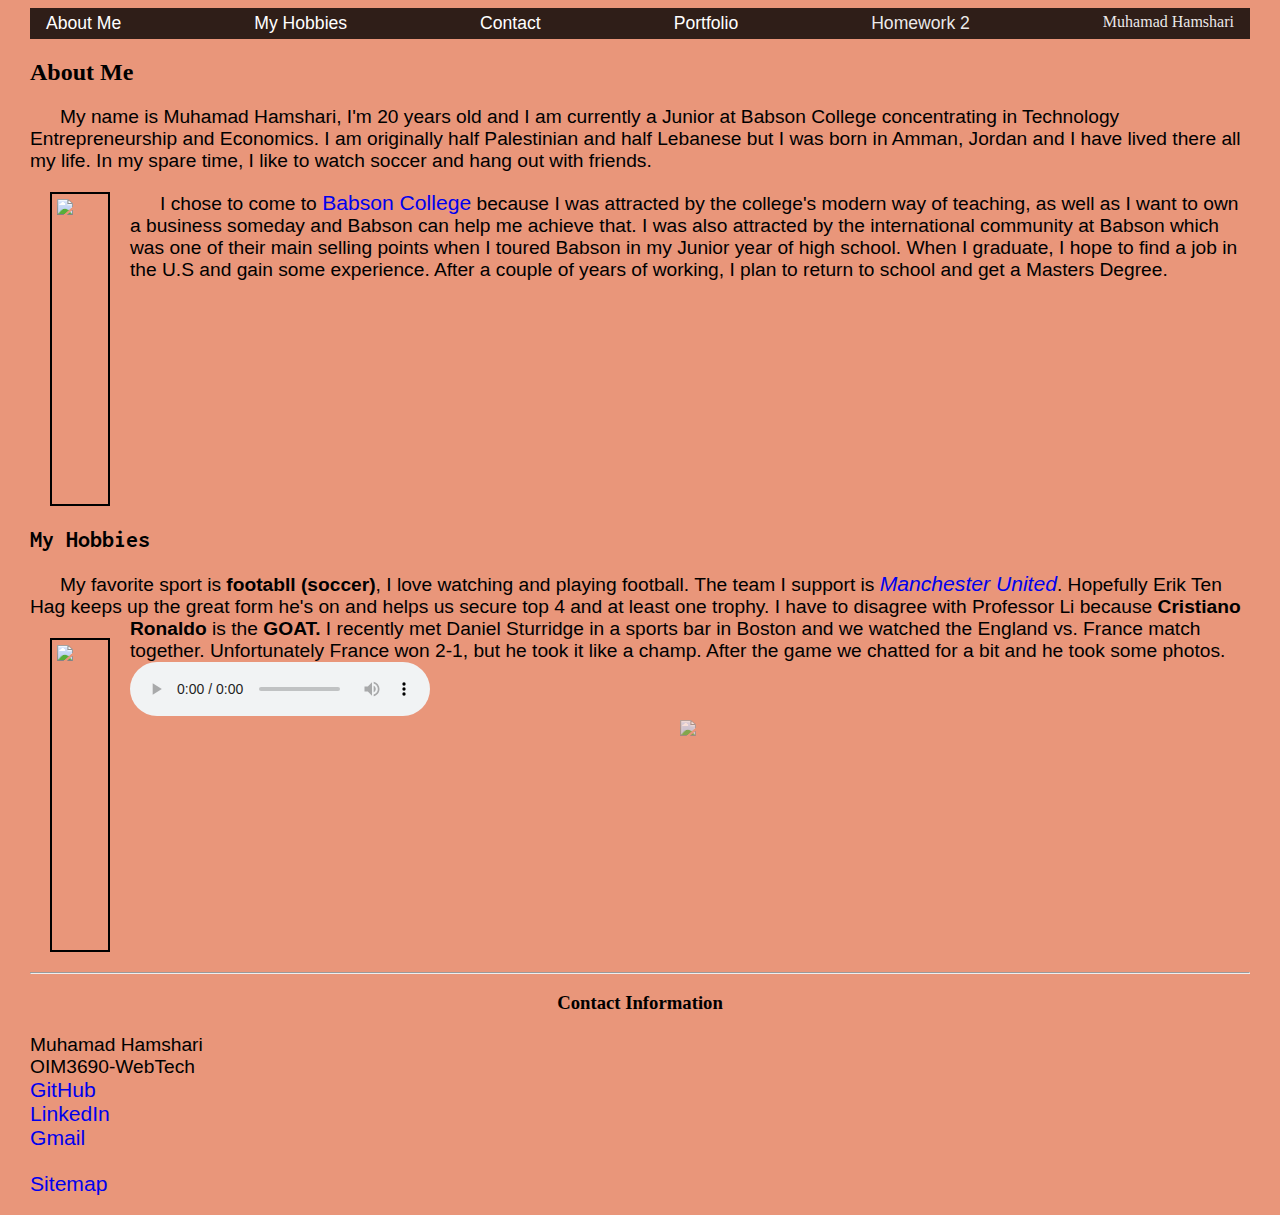
==== index.html @ 8e0de504 "Create index.html" ====
<!DOCTYPE html>
<html lang="en">
  <head>
    <meta charset="UTF-8" />
    <meta http-equiv="X-UA-Compatible" content="IE=edge" />
    <meta name="viewport" content="width=device-width, initial-scale=1.0" />
    <link
      rel="stylesheet"
      href="https://fonts.googleapis.com/css?family=Inconsolata"
    />
    <title>Homework 1</title>

    <style>
      img.A {
        float: left;
        border-style: solid;
        border-width: 2px;
        border-color: black;
        padding-top: 5px;
        padding-right: 5px;
        padding-left: 5px;
        padding-bottom: 5px;
        margin-top: 20px;
        margin-right: 20px;
        margin-bottom: 20px;
        margin-left: 20px;
      }
      body {
        background-image: url("Images/white-background.jpg");
        background-color: darksalmon;
        margin-left: 30px;
        margin-right: 30px;
      }
      /*got clear: left; from w3schools*/
      #hobbies {
        clear: left;
      }
      img#mufc {
        position: absolute;
        left: 660px;
        top: 700px;
        margin-top: 20px;
        margin-right: 20px;
        margin-bottom: 20px;
        margin-left: 20px;
        /*I used w3shcools again and found this interesting css property called "Opacity" which lets your control the transparency of the image*/
        opacity: 0.7;
      }
      hr {
        clear: left;
      }
      h1 {
        text-align: center;
        font-family: serif;
      }
      h2#hh {
        font-family: Inconsolata;
      }
      h3 {
        text-align: center;
        font-family: cursive;
      }
      p.all {
        font-family: Arial, Helvetica, sans-serif;
        font-size: 1.2em;
        text-indent: 30px;
      }
      p#B {
        font-family: Arial, Helvetica, sans-serif;
        font-size: 1.2em;
      }
      a {
        text-decoration: none;
        font-size: 1.1em;
        font-family: Arial, Helvetica, sans-serif;
      }
      a.nav {
        color: white;
      }
      .flex-nav-bar {
        background-color: rgba(0, 0, 0, 0.8);
        display: flex;
        flex-direction: row;
        justify-content: space-between;
        color: rgba(255, 255, 255, 0.92);
        padding: 5px 16px;
      }
      /*learned hover from w3schools*/
      a:hover.nav {
        /*color: rgba(255, 255, 255, 0.92);*/
        background-color: transparent;
        text-decoration: none;
      }
      /*learned dropdown styling from w3schools*/
      ul {
        list-style-type: none;
        margin: 0;
        padding: 0;
        overflow: hidden;
        background-color: #38444d;
      }

      li {
        float: left;
      }

      li.dropdown {
        display: inline-block;
      }

      .dropdown-content {
        display: none;
        position: absolute;
        background-color: coral;
        min-width: 160px;
        /*learned box shadow from w3schools*/
        box-shadow: 0px 8px 16px 0px rgba(0, 0, 0, 0.2);
        z-index: 1;
      }

      .dropdown-content a {
        color: black;
        padding: 10px 12px;
        text-decoration: none;
        display: block;
        text-align: left;
      }

      .dropdown-content a:hover {
        background-color: #f1f1f1;
      }

      .dropdown:hover .dropdown-content {
        display: block;
        /*this helps display the dropdown menu*/
      }
      .dropbtn {
        color: rgba(255, 255, 255, 0.92);
        background-color: transparent;
        text-decoration: none;
      }
    </style>
  </head>
  <body>
    <!--Learned how to link and highlight subheadings through a youtube video "https://www.youtube.com/watch?v=DbUeJXfhWOg"-->
    <div class="flex-nav-bar">
      <div class="flex-item-aboutme">
        <a
          href="http://127.0.0.1:5500/index.html#:~:text=Portfolio-,About%20Me,-My%20name%20is"
          title="Go to About Me section"
          class="nav"
          >About Me</a
        >
      </div>
      <div class="flex-item-myhobbied">
        <a
          href="http://127.0.0.1:5500/index.html#:~:text=a%20Masters%20Degree.-,My%20Hobbies,-My%20favorite%20sport"
          title="Go to My Hobbies Section"
          class="nav"
          >My Hobbies</a
        >
      </div>
      <div class="flex-item-contact">
        <a
          href="http://127.0.0.1:5500/index.html#:~:text=took%20some%20photos.-,Contact%20Information,-Muhamad%20Hamshari%0AOIM3690"
          title="Go to Contact section"
          class="nav"
          >Contact</a
        >
      </div>
      <div class="flex-item-portfolio">
        <a
          href="http://127.0.0.1:5500/index.html#:~:text=GitHub%0ALinkedIn%0AGmail-,Sitemap"
          title="Go to Portfolio Section"
          class="nav"
          >Portfolio</a
        >
      </div>
      <!--learned drop down menu feature from w3schools-->
      <li class="dropdown">
        <a href="javascript:void(0)" class="dropbtn">Homework 2</a>
        <div class="dropdown-content">
          <a href="hw2-1.html" class="nav">AirPods Table</a>
          <a href="hw2-2.html" class="nav">AirPods Grid Table</a>
          <a href="hw2-3.html" class="nav">Feedback Form</a>
          <a href="hw2-4.html" class="nav">Apple Nav Bar</a>
        </div>
      </li>
      <div class="flex-item-me">Muhamad Hamshari</div>
    </div>

    <h2 id="about-me">About Me</h2>
    <p class="all">
      My name is Muhamad Hamshari, I'm 20 years old and I am currently a Junior
      at Babson College concentrating in Technology Entrepreneurship and
      Economics. I am originally half Palestinian and half Lebanese but I was
      born in Amman, Jordan and I have lived there all my life. In my spare
      time, I like to watch soccer and hang out with friends.
      <br />
      <img src="Images/Selfie.JPG" height="300" class="A" />
    </p>
    <p class="all">
      I chose to come to
      <a href="https://www.babson.edu/">Babson College</a> because I was
      attracted by the college's modern way of teaching, as well as I want to
      own a business someday and Babson can help me achieve that. I was also
      attracted by the international community at Babson which was one of their
      main selling points when I toured Babson in my Junior year of high school.
      When I graduate, I hope to find a job in the U.S and gain some experience.
      After a couple of years of working, I plan to return to school and get a
      Masters Degree.
    </p>
    <div id="hobbies">
      <h2 id="hh">My Hobbies</h2>
      <p class="all">
        My favorite sport is <strong>footabll (soccer)</strong>, I love watching
        and playing football. The team I support is
        <em><a href="https://www.manutd.com/">Manchester United</a></em
        >. Hopefully Erik Ten Hag keeps up the great form he's on and helps us
        secure top 4 and at least one trophy. I have to disagree with Professor
        Li because <strong>Cristiano Ronaldo</strong> is the
        <strong>GOAT.</strong>
        <img src="Images/DS-photo.jpg" height="300" class="A" />I recently met
        Daniel Sturridge in a sports bar in Boston and we watched the England
        vs. France match together. Unfortunately France won 2-1, but he took it
        like a champ. After the game we chatted for a bit and he took some
        photos.
        <br />
        <img src="Images/manutd-logo.png" height="200" id="mufc" />
        <!--I added an audio clip of Manchester United's theme song by reading about it in W3Schools, I created a new folder titles "Audio" then linked it to the page similarly to how you link an image-->
        <audio src="Audio/Glory Glory Man United karaoke.mp3" controls></audio>
      </p>
      <hr />
    </div>
    <h3>Contact Information</h3>
    <p id="B">
      Muhamad Hamshari
      <br />
      OIM3690-WebTech
      <br />
      <a href="https://github.com/MuhamadHamshari">GitHub</a>
      <br />
      <a href="www.linkedin.com/in/muhamad-hamshari-9357b0232">LinkedIn</a>
      <br />
      <!--got mailto from w3schools-->
      <a href="mailto:mhamshari1@babson.edu">Gmail</a>
      <br />
      <br />
      <a href="sitemap.html">Sitemap</a>
    </p>
  </body>
</html>
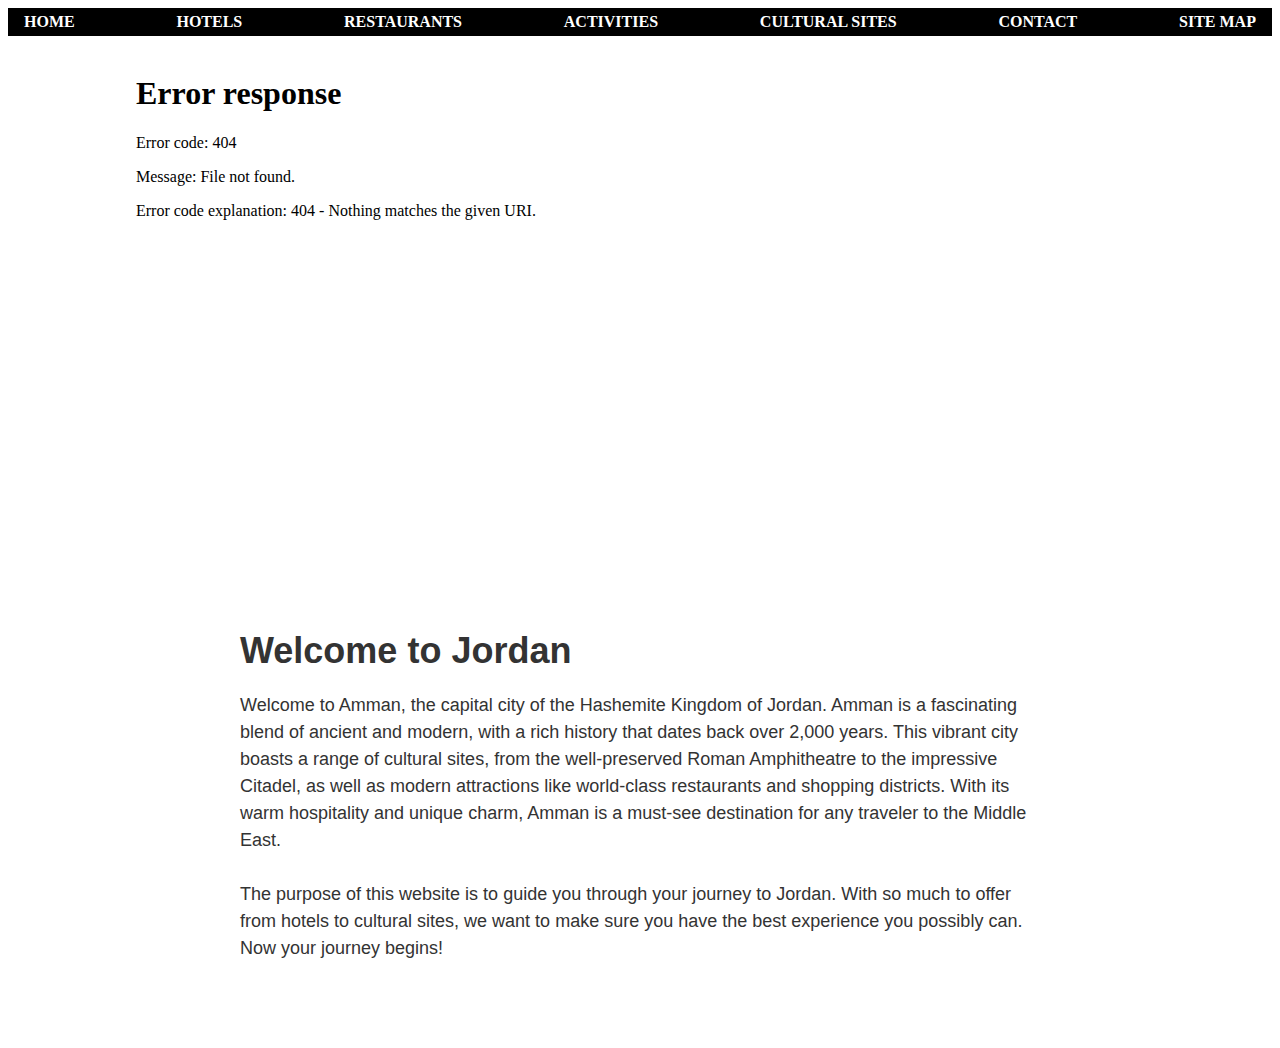
==== commit b36f582e: "First Version" ====
--- a/index.html
+++ b/index.html
@@ -4,249 +4,117 @@
     <meta charset="UTF-8" />
     <meta http-equiv="X-UA-Compatible" content="IE=edge" />
     <meta name="viewport" content="width=device-width, initial-scale=1.0" />
-    <link
-      rel="stylesheet"
-      href="https://fonts.googleapis.com/css?family=Inconsolata"
-    />
-    <title>Homework 1</title>
-
+    <title>Home Page</title>
     <style>
-      img.A {
-        float: left;
-        border-style: solid;
-        border-width: 2px;
-        border-color: black;
-        padding-top: 5px;
-        padding-right: 5px;
-        padding-left: 5px;
-        padding-bottom: 5px;
-        margin-top: 20px;
-        margin-right: 20px;
-        margin-bottom: 20px;
-        margin-left: 20px;
-      }
-      body {
-        background-image: url("Images/white-background.jpg");
-        background-color: darksalmon;
-        margin-left: 30px;
-        margin-right: 30px;
-      }
-      /*got clear: left; from w3schools*/
-      #hobbies {
-        clear: left;
-      }
-      img#mufc {
-        position: absolute;
-        left: 660px;
-        top: 700px;
-        margin-top: 20px;
-        margin-right: 20px;
-        margin-bottom: 20px;
-        margin-left: 20px;
-        /*I used w3shcools again and found this interesting css property called "Opacity" which lets your control the transparency of the image*/
-        opacity: 0.7;
-      }
-      hr {
-        clear: left;
-      }
-      h1 {
-        text-align: center;
-        font-family: serif;
-      }
-      h2#hh {
-        font-family: Inconsolata;
-      }
-      h3 {
-        text-align: center;
-        font-family: cursive;
-      }
-      p.all {
-        font-family: Arial, Helvetica, sans-serif;
-        font-size: 1.2em;
-        text-indent: 30px;
-      }
-      p#B {
-        font-family: Arial, Helvetica, sans-serif;
-        font-size: 1.2em;
-      }
-      a {
-        text-decoration: none;
-        font-size: 1.1em;
-        font-family: Arial, Helvetica, sans-serif;
-      }
-      a.nav {
-        color: white;
-      }
       .flex-nav-bar {
-        background-color: rgba(0, 0, 0, 0.8);
+        background-color: black;
+        color: rgba(255, 255, 255, 0.92);
         display: flex;
-        flex-direction: row;
         justify-content: space-between;
-        color: rgba(255, 255, 255, 0.92);
         padding: 5px 16px;
-      }
-      /*learned hover from w3schools*/
-      a:hover.nav {
-        /*color: rgba(255, 255, 255, 0.92);*/
-        background-color: transparent;
-        text-decoration: none;
-      }
-      /*learned dropdown styling from w3schools*/
-      ul {
-        list-style-type: none;
-        margin: 0;
-        padding: 0;
-        overflow: hidden;
-        background-color: #38444d;
+        animation-name: colorChange;
+        animation-duration: 10s;
+        animation-iteration-count: infinite;
       }
 
-      li {
-        float: left;
+      @keyframes colorChange {
+        0% {
+          background-color: black;
+        }
+        50% {
+          background-color: green;
+        }
+        100% {
+          background-color: red;
+        }
       }
 
-      li.dropdown {
-        display: inline-block;
+      .flex-nav-bar a {
+        color: white;
+        font-weight: bold;
+        text-decoration: none;
+        text-transform: uppercase;
+      }
+      #amman-home {
+        position: fixed;
+        right: 0;
+        bottom: auto;
+        min-width: 100%;
+        min-height: 80%;
+      }
+      #sitemap {
+        align-items: center;
+        position: fixed;
+        bottom: 0;
+      }
+      .content {
+        max-width: 800px;
+        margin: 0 auto;
+        padding: 40px;
+        font-family: Arial, sans-serif;
+        color: #333;
+        background-color: #fff;
       }
 
-      .dropdown-content {
-        display: none;
-        position: absolute;
-        background-color: coral;
-        min-width: 160px;
-        /*learned box shadow from w3schools*/
-        box-shadow: 0px 8px 16px 0px rgba(0, 0, 0, 0.2);
-        z-index: 1;
+      .content h1 {
+        font-size: 36px;
+        font-weight: bold;
+        margin-bottom: 20px;
       }
 
-      .dropdown-content a {
-        color: black;
-        padding: 10px 12px;
-        text-decoration: none;
+      .content p {
+        font-size: 18px;
+        line-height: 1.5;
+        margin-bottom: 20px;
+      }
+      iframe {
+        width: 80vw;
+        height: 40vw;
         display: block;
-        text-align: left;
-      }
-
-      .dropdown-content a:hover {
-        background-color: #f1f1f1;
-      }
-
-      .dropdown:hover .dropdown-content {
-        display: block;
-        /*this helps display the dropdown menu*/
-      }
-      .dropbtn {
-        color: rgba(255, 255, 255, 0.92);
-        background-color: transparent;
-        text-decoration: none;
+        margin: auto;
       }
     </style>
   </head>
   <body>
-    <!--Learned how to link and highlight subheadings through a youtube video "https://www.youtube.com/watch?v=DbUeJXfhWOg"-->
     <div class="flex-nav-bar">
-      <div class="flex-item-aboutme">
-        <a
-          href="http://127.0.0.1:5500/index.html#:~:text=Portfolio-,About%20Me,-My%20name%20is"
-          title="Go to About Me section"
-          class="nav"
-          >About Me</a
-        >
+      <div class="flex-item-home"><a href="index.html">Home</a></div>
+      <div class="flex-item-hotel"><a href="hotel.html">Hotels</a></div>
+      <div class="flex-item-restaurant">
+        <a href="restaurant.html">Restaurants</a>
       </div>
-      <div class="flex-item-myhobbied">
-        <a
-          href="http://127.0.0.1:5500/index.html#:~:text=a%20Masters%20Degree.-,My%20Hobbies,-My%20favorite%20sport"
-          title="Go to My Hobbies Section"
-          class="nav"
-          >My Hobbies</a
-        >
+      <div class="flex-item-activities">
+        <a href="activ.html">Activities</a>
       </div>
-      <div class="flex-item-contact">
-        <a
-          href="http://127.0.0.1:5500/index.html#:~:text=took%20some%20photos.-,Contact%20Information,-Muhamad%20Hamshari%0AOIM3690"
-          title="Go to Contact section"
-          class="nav"
-          >Contact</a
-        >
-      </div>
-      <div class="flex-item-portfolio">
-        <a
-          href="http://127.0.0.1:5500/index.html#:~:text=GitHub%0ALinkedIn%0AGmail-,Sitemap"
-          title="Go to Portfolio Section"
-          class="nav"
-          >Portfolio</a
-        >
-      </div>
-      <!--learned drop down menu feature from w3schools-->
-      <li class="dropdown">
-        <a href="javascript:void(0)" class="dropbtn">Homework 2</a>
-        <div class="dropdown-content">
-          <a href="hw2-1.html" class="nav">AirPods Table</a>
-          <a href="hw2-2.html" class="nav">AirPods Grid Table</a>
-          <a href="hw2-3.html" class="nav">Feedback Form</a>
-          <a href="hw2-4.html" class="nav">Apple Nav Bar</a>
-        </div>
-      </li>
-      <div class="flex-item-me">Muhamad Hamshari</div>
+      <div class="flex-item-sites"><a href="sites.html">Cultural Sites</a></div>
+      <div class="flex-item-contact"><a href="contact.html">Contact</a></div>
+      <div class="flex-item-sitemap"><a href="sitemap.html">Site Map</a></div>
     </div>
-
-    <h2 id="about-me">About Me</h2>
-    <p class="all">
-      My name is Muhamad Hamshari, I'm 20 years old and I am currently a Junior
-      at Babson College concentrating in Technology Entrepreneurship and
-      Economics. I am originally half Palestinian and half Lebanese but I was
-      born in Amman, Jordan and I have lived there all my life. In my spare
-      time, I like to watch soccer and hang out with friends.
-      <br />
-      <img src="Images/Selfie.JPG" height="300" class="A" />
-    </p>
-    <p class="all">
-      I chose to come to
-      <a href="https://www.babson.edu/">Babson College</a> because I was
-      attracted by the college's modern way of teaching, as well as I want to
-      own a business someday and Babson can help me achieve that. I was also
-      attracted by the international community at Babson which was one of their
-      main selling points when I toured Babson in my Junior year of high school.
-      When I graduate, I hope to find a job in the U.S and gain some experience.
-      After a couple of years of working, I plan to return to school and get a
-      Masters Degree.
-    </p>
-    <div id="hobbies">
-      <h2 id="hh">My Hobbies</h2>
-      <p class="all">
-        My favorite sport is <strong>footabll (soccer)</strong>, I love watching
-        and playing football. The team I support is
-        <em><a href="https://www.manutd.com/">Manchester United</a></em
-        >. Hopefully Erik Ten Hag keeps up the great form he's on and helps us
-        secure top 4 and at least one trophy. I have to disagree with Professor
-        Li because <strong>Cristiano Ronaldo</strong> is the
-        <strong>GOAT.</strong>
-        <img src="Images/DS-photo.jpg" height="300" class="A" />I recently met
-        Daniel Sturridge in a sports bar in Boston and we watched the England
-        vs. France match together. Unfortunately France won 2-1, but he took it
-        like a champ. After the game we chatted for a bit and he took some
-        photos.
+    <div>
+      <br>
+      <iframe src="video/amman.mp4" frameborder="0" title="Amman"></iframe>
+      <!--<video autoplay muted loop id="amman-home">
+        <source src="video/amman.mp4" type="video/mp4" />
+      </video>-->
+    </div>
+    <div class="content">
+      <h1>Welcome to Jordan</h1>
+      <p>
+        Welcome to Amman, the capital city of the Hashemite Kingdom of Jordan.
+        Amman is a fascinating blend of ancient and modern, with a rich history
+        that dates back over 2,000 years. This vibrant city boasts a range of
+        cultural sites, from the well-preserved Roman Amphitheatre to the
+        impressive Citadel, as well as modern attractions like world-class
+        restaurants and shopping districts. With its warm hospitality and unique
+        charm, Amman is a must-see destination for any traveler to the Middle
+        East.
         <br />
-        <img src="Images/manutd-logo.png" height="200" id="mufc" />
-        <!--I added an audio clip of Manchester United's theme song by reading about it in W3Schools, I created a new folder titles "Audio" then linked it to the page similarly to how you link an image-->
-        <audio src="Audio/Glory Glory Man United karaoke.mp3" controls></audio>
+        <br />
+        The purpose of this website is to guide you through your journey to
+        Jordan. With so much to offer from hotels to cultural sites, we want to
+        make sure you have the best experience you possibly can. Now your
+        journey begins!
       </p>
-      <hr />
     </div>
-    <h3>Contact Information</h3>
-    <p id="B">
-      Muhamad Hamshari
-      <br />
-      OIM3690-WebTech
-      <br />
-      <a href="https://github.com/MuhamadHamshari">GitHub</a>
-      <br />
-      <a href="www.linkedin.com/in/muhamad-hamshari-9357b0232">LinkedIn</a>
-      <br />
-      <!--got mailto from w3schools-->
-      <a href="mailto:mhamshari1@babson.edu">Gmail</a>
-      <br />
-      <br />
-      <a href="sitemap.html">Sitemap</a>
-    </p>
+    <br />
   </body>
 </html>
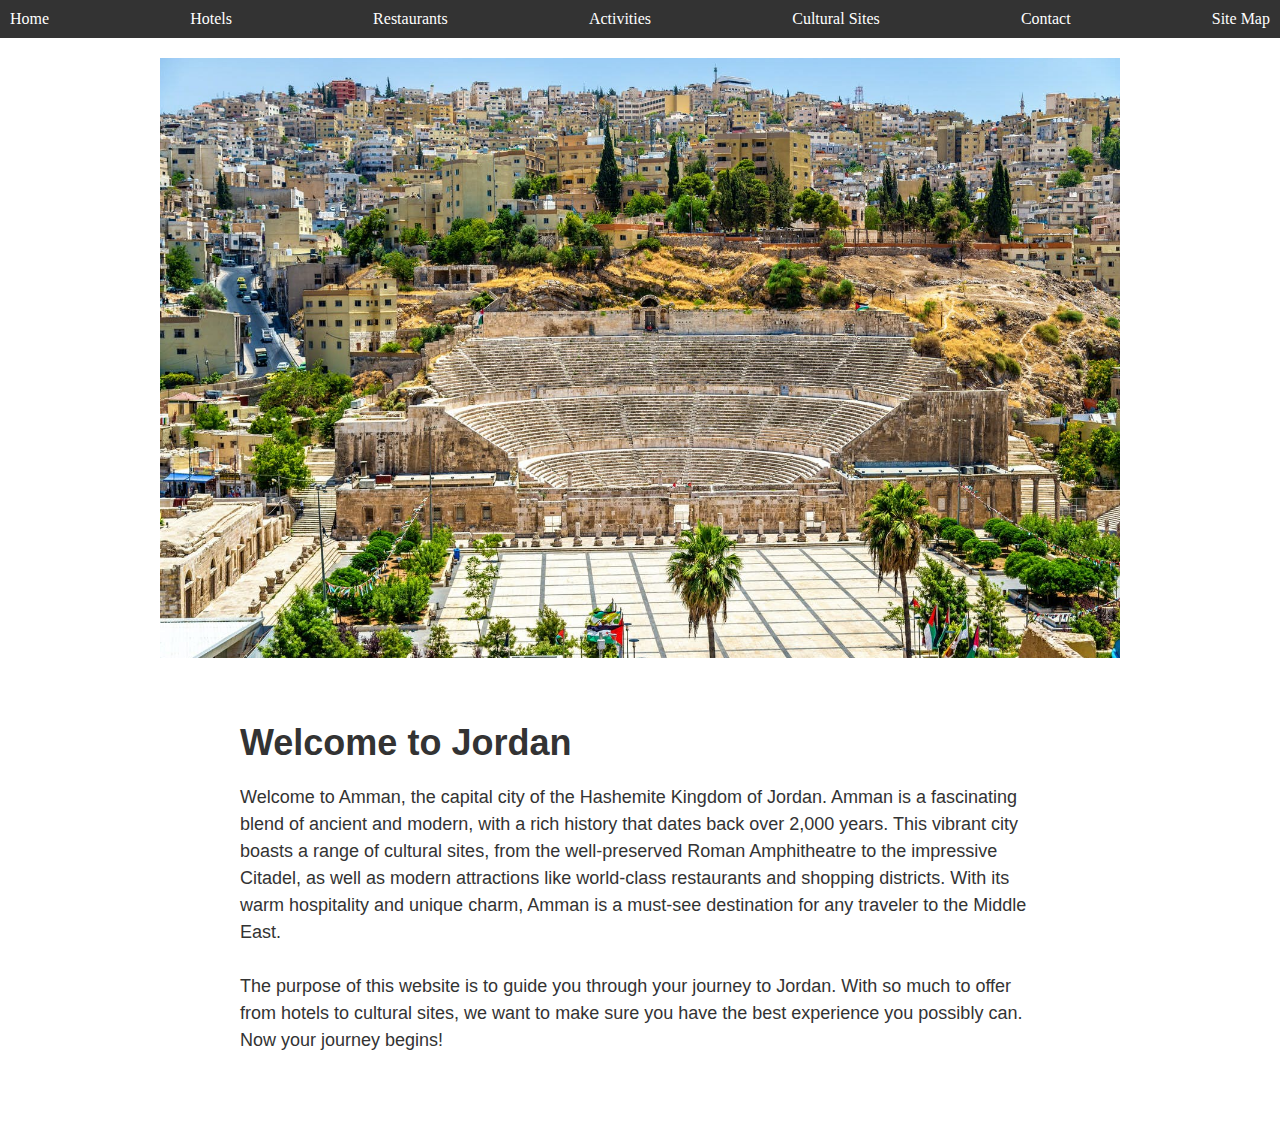
==== commit 45058c64: "Final Project" ====
--- a/index.html
+++ b/index.html
@@ -7,33 +7,19 @@
     <title>Home Page</title>
     <style>
       .flex-nav-bar {
-        background-color: black;
-        color: rgba(255, 255, 255, 0.92);
+        background-color: #333;
+        color: white;
         display: flex;
+        flex-direction: row;
         justify-content: space-between;
-        padding: 5px 16px;
-        animation-name: colorChange;
-        animation-duration: 10s;
-        animation-iteration-count: infinite;
+        padding: 10px;
       }
-
-      @keyframes colorChange {
-        0% {
-          background-color: black;
-        }
-        50% {
-          background-color: green;
-        }
-        100% {
-          background-color: red;
-        }
-      }
-
       .flex-nav-bar a {
         color: white;
-        font-weight: bold;
         text-decoration: none;
-        text-transform: uppercase;
+      }
+      .flex-nav-bar a:hover {
+        color: #ffc107;
       }
       #amman-home {
         position: fixed;
@@ -73,15 +59,76 @@
         display: block;
         margin: auto;
       }
+      body {
+        margin: 0;
+        padding: 0;
+      }
+      li.dropdown {
+        display: inline-block;
+      }
+
+      .dropdown-content {
+        display: none;
+        position: absolute;
+        background-color: coral;
+        min-width: 160px;
+        box-shadow: 0px 8px 16px 0px rgba(0, 0, 0, 0.2);
+        z-index: 1;
+      }
+
+      .dropdown-content a {
+        color: black;
+        padding: 10px 12px;
+        text-decoration: none;
+        display: block;
+        text-align: left;
+      }
+
+      .dropdown-content a:hover {
+        background-color: #f1f1f1;
+      }
+
+      .dropdown:hover .dropdown-content {
+        display: block;
+      }
+      .dropbtn {
+        color: rgba(255, 255, 255, 0.92);
+        background-color: transparent;
+        text-decoration: none;
+      }
+      #slide-show {
+        max-width: 80%;
+        margin-left: 10%;
+      }
+      .slide-show-container {
+        width: 1200px;
+        height: 600px;
+        margin: auto;
+        padding-top: 20px;
+      }
+      .slide-show-container img {
+        width: 100%;
+        height: 100%;
+        object-fit: cover;
+      }
     </style>
   </head>
   <body>
     <div class="flex-nav-bar">
       <div class="flex-item-home"><a href="index.html">Home</a></div>
       <div class="flex-item-hotel"><a href="hotel.html">Hotels</a></div>
-      <div class="flex-item-restaurant">
-        <a href="restaurant.html">Restaurants</a>
-      </div>
+      <li class="dropdown">
+        <a href="restaurant.html" class="dropbtn">Restaurants</a>
+        <div class="dropdown-content">
+          <a href="resturant-fakhreldin.html" class="nav">Fakhreldin</a>
+          <a href="resturant-wildjordan.html" class="nav">Wild Jordan</a>
+          <a href="resturant-sufra.html" class="nav">Sufra</a>
+          <a href="resturant-shams.html" class="nav">Shams El Balad</a>
+          <a href="resturant-hashem.html" class="nav">Hashem</a>
+          <a href="resturant-habiba.html" class="nav">Habibah</a>
+        </div>
+      </li>
+
       <div class="flex-item-activities">
         <a href="activ.html">Activities</a>
       </div>
@@ -89,12 +136,8 @@
       <div class="flex-item-contact"><a href="contact.html">Contact</a></div>
       <div class="flex-item-sitemap"><a href="sitemap.html">Site Map</a></div>
     </div>
-    <div>
-      <br>
-      <iframe src="video/amman.mp4" frameborder="0" title="Amman"></iframe>
-      <!--<video autoplay muted loop id="amman-home">
-        <source src="video/amman.mp4" type="video/mp4" />
-      </video>-->
+    <div class="slide-show-container">
+      <img src="" alt="" id="slide-show" />
     </div>
     <div class="content">
       <h1>Welcome to Jordan</h1>
@@ -116,5 +159,37 @@
       </p>
     </div>
     <br />
+    <script>
+      const imageEl = document.querySelector("#slide-show");
+      const slides = [
+        "images/ss1.jpg",
+        "images/ss2.jpg.webp",
+        "images/ss3.jpg",
+        "images/ss4.jpg",
+        "images/ss5.jpg",
+        "images/ss6.jpg",
+        "images/ss7.jpg",
+        "images/ss8.jpg",
+        "images/ss9.jpg.webp",
+        "images/ss10.jpg",
+        "images/ss11.jpg",
+        "images/ss12.jpg",
+      ];
+      let index = 0;
+
+      function changeSlide() {
+        if (index === slides.length) {
+          index = 0;
+        }
+        console.log(`Current index=${index}`);
+        const imageSrc = slides[index];
+        imageEl.src = imageSrc;
+        index++;
+        setTimeout(changeSlide, 3000);
+      }
+      document.addEventListener("DOMContentLoaded", function () {
+        changeSlide();
+      });
+    </script>
   </body>
 </html>
